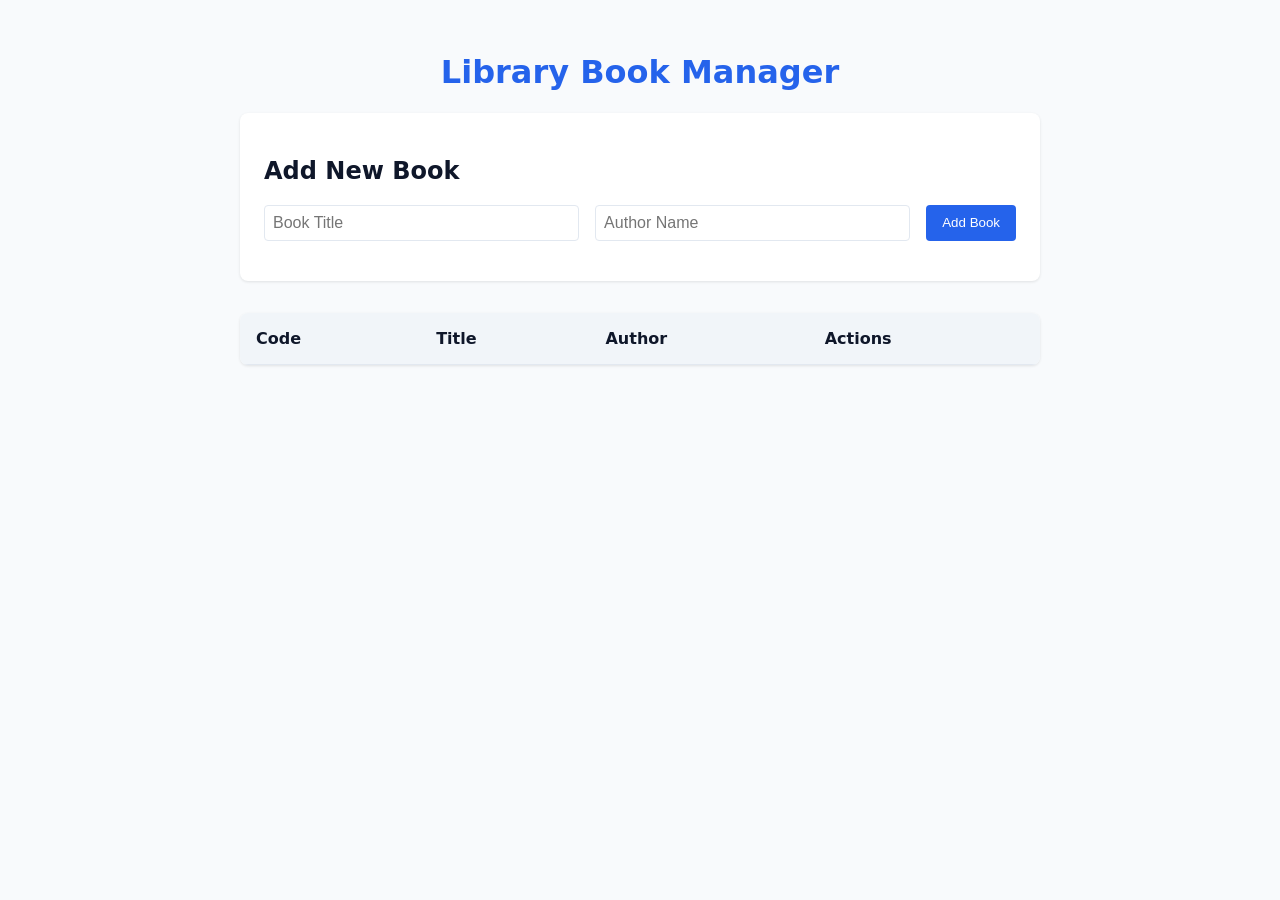
==== src/main/webapp/books/index.html @ 1596b3d9 "Minimal frontend" ====
<!DOCTYPE html>
<html lang="en">
<head>
    <meta charset="UTF-8">
    <meta name="viewport" content="width=device-width, initial-scale=1.0">
    <title>Book Management</title>
    <link rel="stylesheet" href="styles.css">
</head>
<body>

<h1>Library Book Manager</h1>

<div class="card" id="addFormCard">
    <h2>Add New Book</h2>
    <form id="addBookForm">
        <div class="form-group">
            <input type="text" id="addTitle" placeholder="Book Title" required>
            <input type="text" id="addAuthor" placeholder="Author Name" required>
            <button type="submit">Add Book</button>
        </div>
    </form>
</div>

<div class="card hidden" id="editFormCard">
    <h2>Edit Book</h2>
    <form id="editBookForm">
        <input type="hidden" id="editCode">
        <div class="form-group">
            <input type="text" id="editTitle" placeholder="New Title">
            <input type="text" id="editAuthor" placeholder="New Author">
            <button type="submit">Save Changes</button>
            <button type="button" class="danger" onclick="cancelEdit()">Cancel</button>
        </div>
    </form>
</div>

<table>
    <thead>
    <tr>
        <th>Code</th>
        <th>Title</th>
        <th>Author</th>
        <th>Actions</th>
    </tr>
    </thead>
    <tbody id="bookTableBody">
    </tbody>
</table>

<script src="app.js"></script>
</body>
</html>
---- src/main/webapp/books/styles.css ----
:root {
    --primary: #2563eb;
    --danger: #dc2626;
    --bg: #f8fafc;
    --surface: #ffffff;
    --border: #e2e8f0;
    --text: #0f172a;
}

body {
    font-family: system-ui, -apple-system, sans-serif;
    background-color: var(--bg);
    color: var(--text);
    max-width: 800px;
    margin: 0 auto;
    padding: 2rem;
}

h1 {
    text-align: center;
    color: var(--primary);
}

.card {
    background: var(--surface);
    padding: 1.5rem;
    border-radius: 8px;
    box-shadow: 0 1px 3px rgba(0,0,0,0.1);
    margin-bottom: 2rem;
}

.form-group {
    display: flex;
    gap: 1rem;
    margin-bottom: 1rem;
}

input {
    flex: 1;
    padding: 0.5rem;
    border: 1px solid var(--border);
    border-radius: 4px;
    font-size: 1rem;
}

button {
    padding: 0.5rem 1rem;
    background-color: var(--primary);
    color: white;
    border: none;
    border-radius: 4px;
    cursor: pointer;
    font-weight: 500;
}

button:hover { opacity: 0.9; }

button.danger {
    background-color: var(--danger);
}

table {
    width: 100%;
    border-collapse: collapse;
    background: var(--surface);
    box-shadow: 0 1px 3px rgba(0,0,0,0.1);
    border-radius: 8px;
    overflow: hidden;
}

th, td {
    padding: 1rem;
    text-align: left;
    border-bottom: 1px solid var(--border);
}

th {
    background-color: #f1f5f9;
    font-weight: 600;
}

.actions {
    display: flex;
    gap: 0.5rem;
}

.hidden { display: none; }
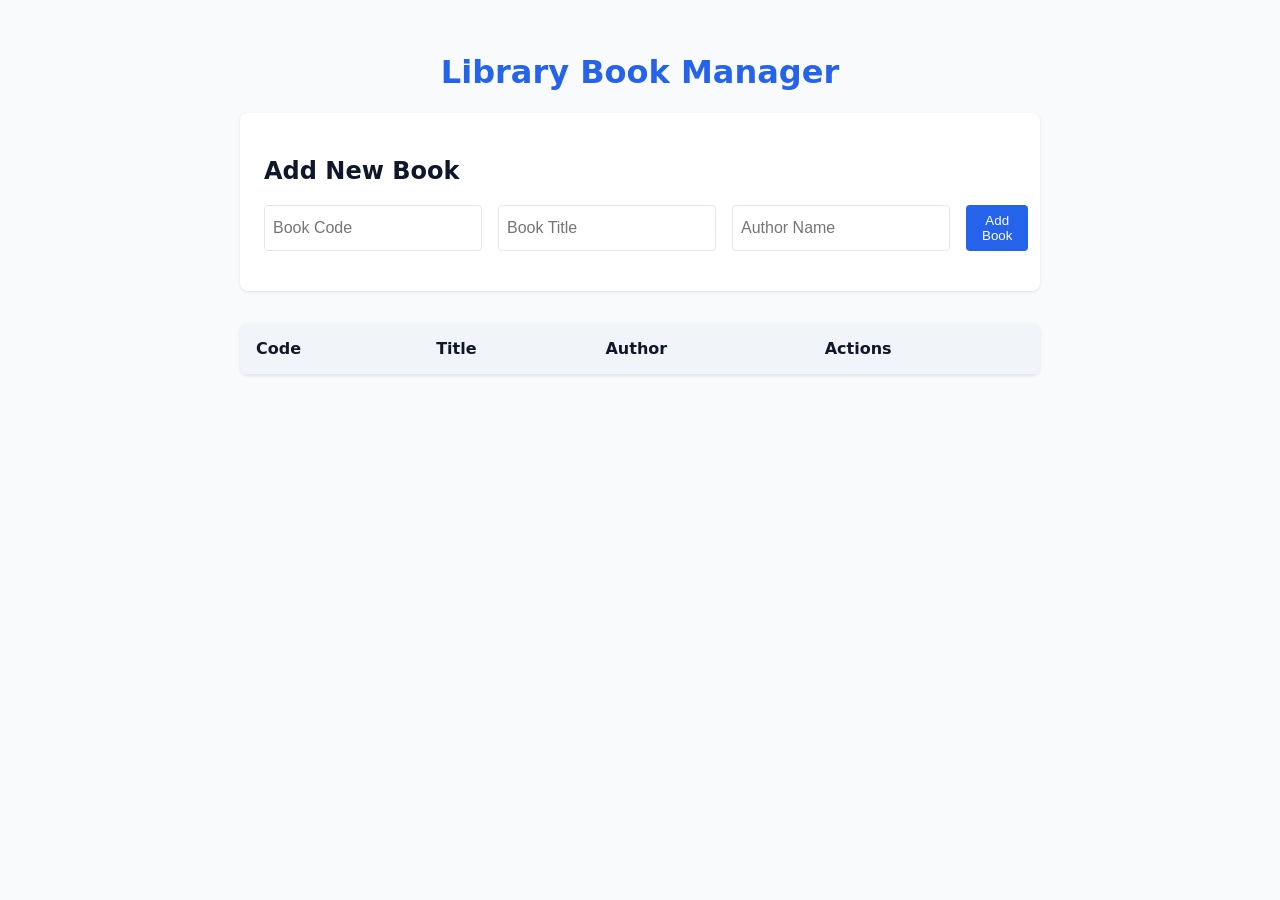
==== commit 6f535370: "Done" ====
--- a/src/main/webapp/books/index.html
+++ b/src/main/webapp/books/index.html
@@ -14,6 +14,7 @@
     <h2>Add New Book</h2>
     <form id="addBookForm">
         <div class="form-group">
+            <input type="text" id="addCode" placeholder="Book Code" required>
             <input type="text" id="addTitle" placeholder="Book Title" required>
             <input type="text" id="addAuthor" placeholder="Author Name" required>
             <button type="submit">Add Book</button>
@@ -24,10 +25,11 @@
 <div class="card hidden" id="editFormCard">
     <h2>Edit Book</h2>
     <form id="editBookForm">
-        <input type="hidden" id="editCode">
+        <input type="hidden" id="originalEditCode">
         <div class="form-group">
-            <input type="text" id="editTitle" placeholder="New Title">
-            <input type="text" id="editAuthor" placeholder="New Author">
+            <input type="text" id="editCode" placeholder="Book Code" required>
+            <input type="text" id="editTitle" placeholder="New Title" required>
+            <input type="text" id="editAuthor" placeholder="New Author" required>
             <button type="submit">Save Changes</button>
             <button type="button" class="danger" onclick="cancelEdit()">Cancel</button>
         </div>
